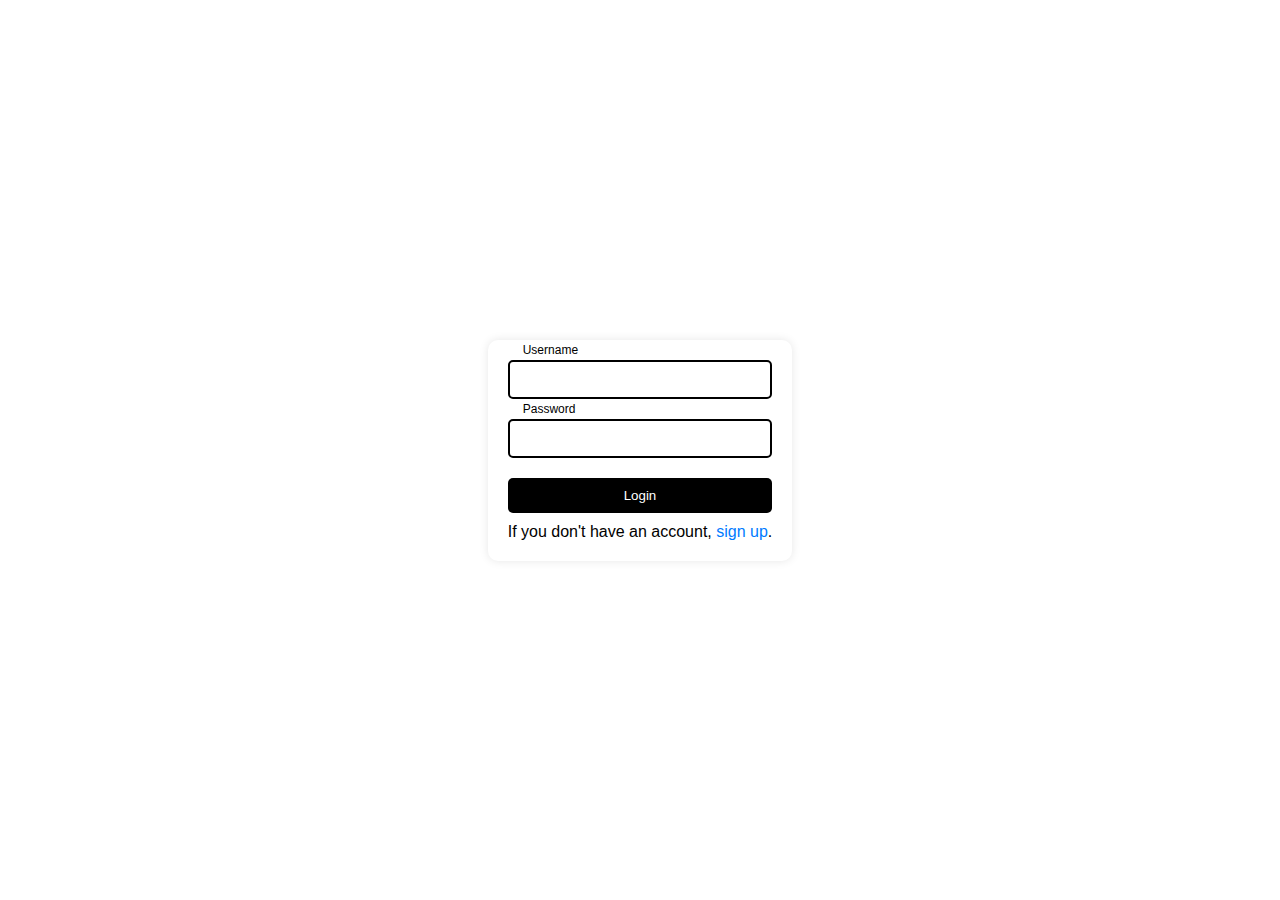
==== login.html @ a27fdda6 "new" ====
<!DOCTYPE html>
<html lang="en">
<head>
    <meta charset="UTF-8">
    <meta name="viewport" content="width=device-width, initial-scale=1.0">
    <title>Login Page</title>
    <link rel="stylesheet" href="styles.css">
</head>
<body>
    <div class="container">
        <form class="login-form">
            <div class="input-container">
                <input type="text" id="username" required>
                <label for="username">Username</label>
            </div>
            <div class="input-container">
                <input type="password" id="password" required>
                <label for="password">Password</label>
            </div>
            <button type="submit">Login</button>
            <p>If you don't have an account, <a href="signup.html">sign up</a>.</p>
        </form>
    </div>
</body>
</html>
---- styles.css ----
* {
    margin: 0;
    padding: 0;
    box-sizing: border-box;
}

body, html {
    height: 100%;
    font-family: Arial, sans-serif;
    display: flex;
    justify-content: center;
    align-items: center;
    background-color: #fff;
}

.container {
    width: 100%;
    max-width: 400px;
    padding: 20px;
    box-shadow: 0 0 10px rgba(0, 0, 0, 0.1);
    border-radius: 10px;
}

.login-form, .signup-form {
    display: flex;
    flex-direction: column;
}

.input-container {
    position: relative;
    margin-bottom: 20px;
}

.input-container input {
    width: 100%;
    padding: 10px;
    border: 2px solid #000;
    border-radius: 5px;
    outline: none;
    transition: border-color 0.3s;
}

.input-container input:focus {
    border-color: #333;
}

.input-container label {
    position: absolute;
    top: 50%;
    left: 10px;
    transform: translateY(-50%);
    background-color: #fff;
    color: #aaa;
    padding: 0 5px;
    transition: all 0.3s;
    pointer-events: none;
}

.input-container input:focus + label,
.input-container input:not(:placeholder-shown) + label {
    top: -10px;
    left: 10px;
    color: #000;
    font-size: 12px;
}

button {
    padding: 10px;
    border: none;
    border-radius: 5px;
    background-color: #000;
    color: #fff;
    cursor: pointer;
    transition: background-color 0.3s;
}

button:hover {
    background-color: #333;
}

p {
    margin-top: 10px;
    text-align: center;
}

p a {
    color: #007BFF; /* Blue color for the links */
    text-decoration: none;
    transition: color 0.3s;
}

p a:hover {
    color: #0056b3; /* Darker blue on hover */
}
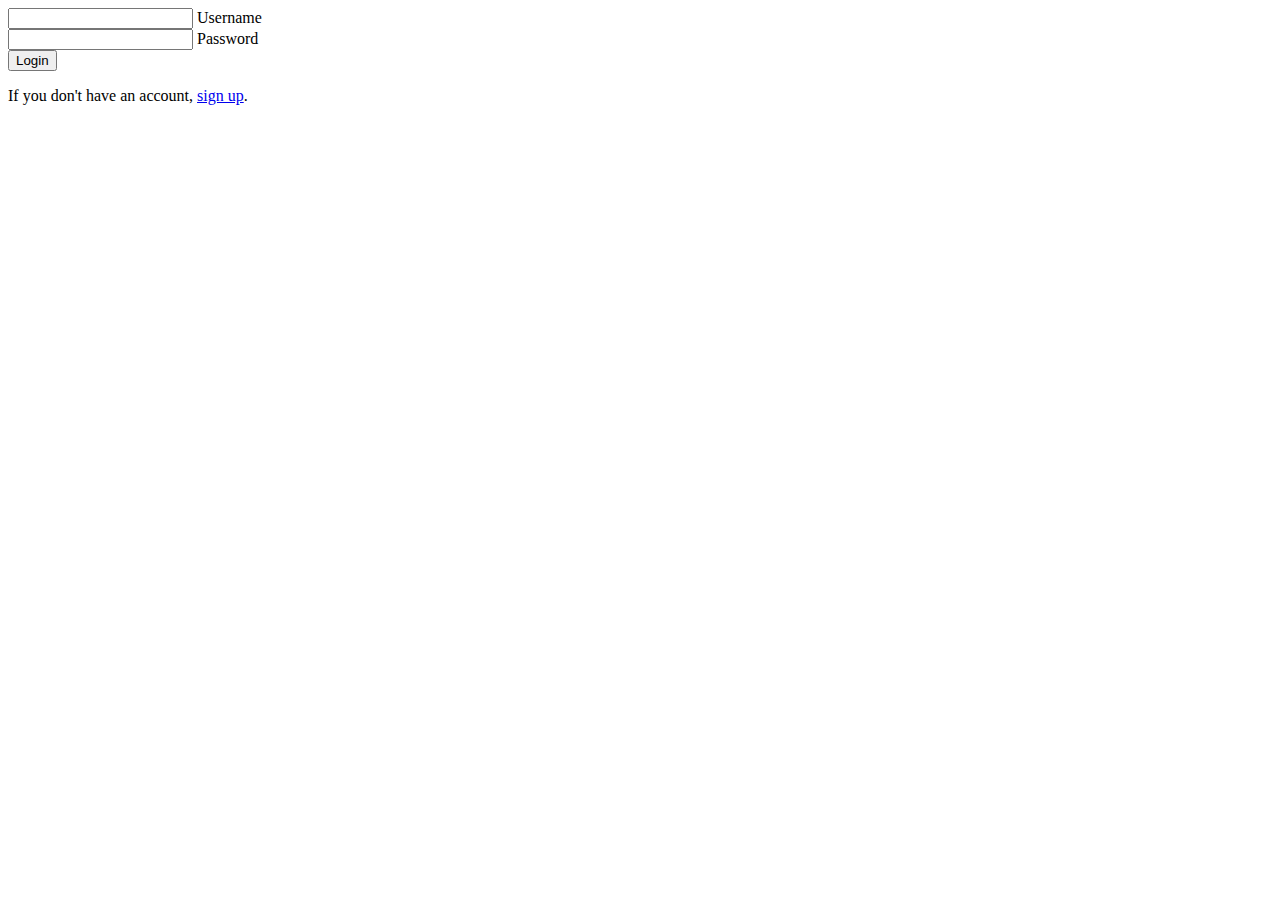
==== commit 7650b108: "new" ====
--- a/login.html
+++ b/login.html
@@ -4,11 +4,11 @@
     <meta charset="UTF-8">
     <meta name="viewport" content="width=device-width, initial-scale=1.0">
     <title>Login Page</title>
-    <link rel="stylesheet" href="styles.css">
+    <link rel="stylesheet" href="styles/styles.css">
 </head>
 <body>
     <div class="container">
-        <form class="login-form">
+        <form class="login-form" id="login-form">
             <div class="input-container">
                 <input type="text" id="username" required>
                 <label for="username">Username</label>
@@ -21,6 +21,34 @@
             <p>If you don't have an account, <a href="signup.html">sign up</a>.</p>
         </form>
     </div>
+    <script>
+        document.getElementById('login-form').addEventListener('submit', function(event) {
+            event.preventDefault();
+            const formData = {
+                username: document.getElementById('username').value,
+                password: document.getElementById('password').value
+            };
+
+            fetch('backend/login.php', {
+                method: 'POST',
+                headers: {
+                    'Content-Type': 'application/json'
+                },
+                body: JSON.stringify(formData)
+            })
+            .then(response => response.json())
+            .then(data => {
+                if (data.success) {
+                    window.location.href = 'home.php';
+                } else {
+                    alert(data.message);
+                }
+            })
+            .catch(error => {
+                console.error('Error:', error);
+            });
+        });
+    </script>
 </body>
 </html>
 
